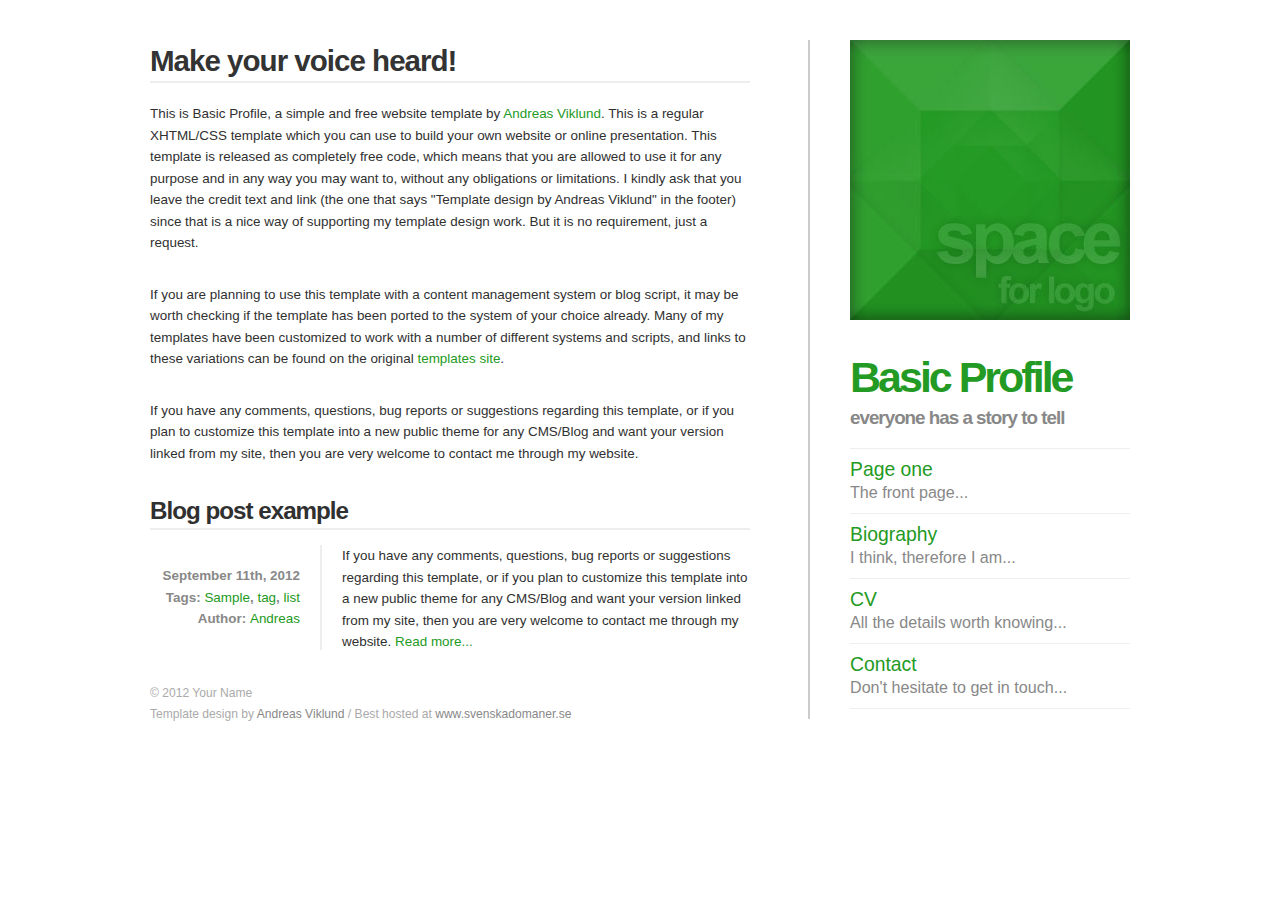
==== Basic Profile v2.0.html @ 3450f1e1 "second commit" ====
<!DOCTYPE html PUBLIC "-//W3C//DTD XHTML 2.0 Strict//EN" "http://www.w3.org/TR/xhtml1/DTD/xhtml1-strict.dtd">
<!-- saved from url=(0051)http://andreasviklund.com/files/demo/basic-profile/ -->
<html xmlns="http://www.w3.org/1999/xhtml" lang="en" xml:lang="en"><head><meta http-equiv="Content-Type" content="text/html; charset=UTF-8">
	
	<meta name="description" content="Your description goes here">
	<meta name="keywords" content="your,keywords,goes,here">
	<meta name="author" content="Your Name">
	<link rel="stylesheet" type="text/css" href="./Basic Profile v2.0_files/basic-profile.css" title="Basic Profile" media="all">
	<title>Basic Profile v2.0</title>
</head>

<body>
<div id="wrap">
	<div id="sidebar">
		<a href="http://andreasviklund.com/files/demo/basic-profile/index.html"><img src="./Basic Profile v2.0_files/logotype.jpg" width="280" height="280" alt="Sample logotype"></a>
		<h1><a href="http://andreasviklund.com/files/demo/basic-profile/index.html">Basic Profile</a></h1>
		<p class="slogan">everyone has a story to tell</p>
		
		<ul>
			<li><a href="http://andreasviklund.com/files/demo/basic-profile/#">Page one</a><br>The front page...</li>
			<li><a href="http://andreasviklund.com/files/demo/basic-profile/#">Biography</a><br>I think, therefore I am...</li>
			<li><a href="http://andreasviklund.com/files/demo/basic-profile/#">CV</a><br>All the details worth knowing...</li>
			<li><a href="http://andreasviklund.com/files/demo/basic-profile/#">Contact</a><br>Don't hesitate to get in touch...</li>
		</ul>
	</div>

	<div id="content">
		<h2>Make your voice heard!</h2>
		<p>This is Basic Profile, a simple and free website template by <a href="http://andreasviklund.com/">Andreas Viklund</a>. This is a regular XHTML/CSS template which you can use to build your own website or online presentation. This template is released as completely free code, which means that you are allowed to use it for any purpose and in any way you may want to, without any obligations or limitations. I kindly ask that you leave the credit text and link (the one that says "Template design by Andreas Viklund" in the footer) since that is a nice way of supporting my template design work. But it is no requirement, just a request.</p>
		<p>If you are planning to use this template with a content management system or blog script, it may be worth checking if the template has been ported to the system of your choice already. Many of my templates have been customized to work with a number of different systems and scripts, and links to these variations can be found on the original <a href="http://andreasviklund.com/templates/">templates site</a>.</p>
		<p>If you have any comments, questions, bug reports or suggestions regarding this template, or if you plan to customize this template into a new public theme for any CMS/Blog and want your version linked from my site, then you are very welcome to contact me through my website.</p>
		
		<h3>Blog post example</h3>
		<p class="timestamp">September 11th, 2012<br>
		Tags: <a href="http://andreasviklund.com/files/demo/basic-profile/#">Sample</a>, <a href="http://andreasviklund.com/files/demo/basic-profile/#">tag</a>, <a href="http://andreasviklund.com/files/demo/basic-profile/#">list</a><br>
		Author: <a href="http://andreasviklund.com/files/demo/basic-profile/#">Andreas</a></p>
		<p>If you have any comments, questions, bug reports or suggestions regarding this template, or if you plan to customize this template into a new public theme for any CMS/Blog and want your version linked from my site, then you are very welcome to contact me through my website. <a href="http://andreasviklund.com/files/demo/basic-profile/#">Read more...</a></p>
		
		<p class="credits">© 2012 Your Name<br>
		Template design by <a href="http://andreasviklund.com/">Andreas Viklund</a> / Best hosted at <a href="https://www.svenskadomaner.se/?ref=mall&amp;ling=en" title="Svenska Domäner AB">www.svenskadomaner.se</a></p>
	</div>
</div>


</body></html>
---- Basic Profile v2.0_files/basic-profile.css ----
/*
Original design: Basic Profile (v2.0 - Sep 11, 2012) - A free xhtml/css website template by Andreas Viklund.
For more information, see http://andreasviklund.com/templates/basic-profile/
*/

*{margin:0; padding:0;}
body {background:#fff url(background.jpg) top center no-repeat; color:#303030; font:84% Arial,Helvetica,sans-serif; line-height:1.6em;}
a {color:#239a23; text-decoration:none;}
a:hover {text-decoration:underline;}
p,ul,ol,dl {margin:0 0 30px 0;}
h1 {color:#888; font-size:3.2em; line-height:1.1em; letter-spacing:-3px; margin:20px 0 0 0;}
h1 a {color:#239a23; text-transform:none;}
h2 {font-size:2.2em; color:#333; margin:0 0 20px; letter-spacing:-1px; border-bottom:2px solid #eee;}
h3 {font-size:1.8em; margin:10px 0 15px 0; letter-spacing:-1px; border-bottom:2px solid #eee;}
h1,h2,h3 {font-weight:700; line-height:1.4em;}
#wrap {color:#303030; margin:40px auto; padding:0; width:980px;}
#content {text-align:left; width:600px; padding-right:40px;}
#sidebar {float:right; width:280px; padding-left:40px; border-left:2px solid #ccc; }
#sidebar ul {list-style:none; margin:0; padding:10px 0 0 0; border-top:1px solid #eee;}
#sidebar li {list-style:none; font-size:1.2em; margin:0 0 10px; padding:0 0 10px 0; color:#888; border-bottom:1px solid #eee;}
#sidebar li a {font-size:1.2em;}
#sidebar h2 {font-size: 1.4em;}
.slogan {color:#888; font-size:1.4em; font-weight:700; margin:0 0 20px 0; letter-spacing:-1px;}
.readmore {text-align:right; margin:0 20px 30px 0;}
.timestamp {display:block; font-weight:700; color:#888; text-align:right; width:150px; padding:20px 20px 20px 0; float:left; margin:0 20px 20px 0; border-right:2px solid #eee;}
.timestamp a {font-weight:normal;}
.credits {display:block; clear:left; font-size:0.9em; color:#aaa; margin:20px 0;}
.credits a {color:#888;}
.clear {clear:both;}
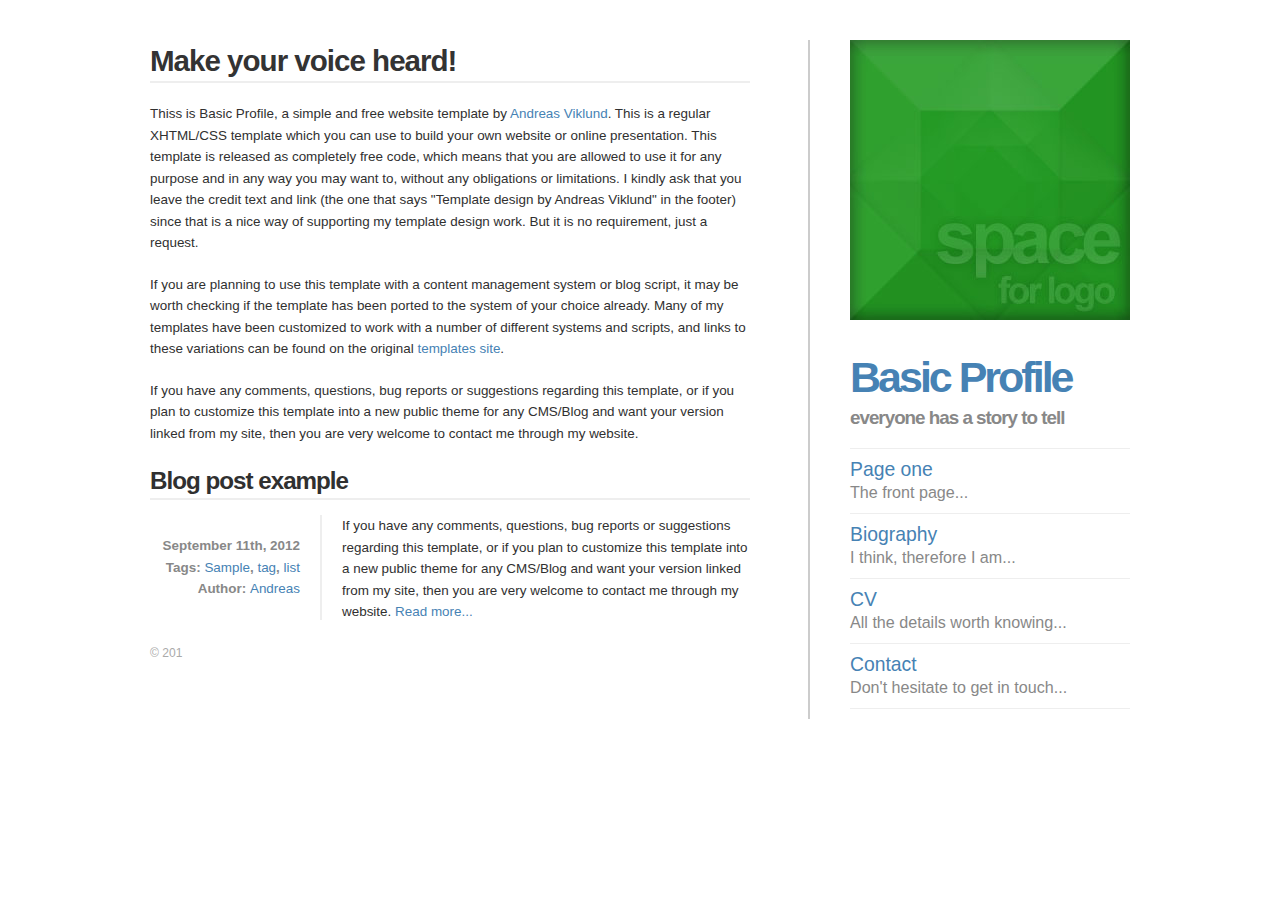
==== commit 73458787: "saved changes" ====
--- a/Basic Profile v2.0.html
+++ b/Basic Profile v2.0.html
@@ -1,11 +1,11 @@
 <!DOCTYPE html PUBLIC "-//W3C//DTD XHTML 2.0 Strict//EN" "http://www.w3.org/TR/xhtml1/DTD/xhtml1-strict.dtd">
 <!-- saved from url=(0051)http://andreasviklund.com/files/demo/basic-profile/ -->
-<html xmlns="http://www.w3.org/1999/xhtml" lang="en" xml:lang="en"><head><meta http-equiv="Content-Type" content="text/html; charset=UTF-8">
+<html><head><meta http-equiv="Content-Type" content="text/html; charset=UTF-8">
 	
-	<meta name="description" content="Your description goes here">
-	<meta name="keywords" content="your,keywords,goes,here">
-	<meta name="author" content="Your Name">
-	<link rel="stylesheet" type="text/css" href="./Basic Profile v2.0_files/basic-profile.css" title="Basic Profile" media="all">
+	<meta name="description" content="Frederik Ebert personal website">
+	<meta name="keywords" content="robotics,research,deep learning,reinforcement learning, control, dexterous manipulation">
+	<meta name="author" content="Frederik Ebert">
+	<link rel="stylesheet" type="text/css" href="./frederikebert_files/basic-profile.css" title="Basic Profile" media="all">
 	<title>Basic Profile v2.0</title>
 </head>
 
@@ -26,7 +26,7 @@
 
 	<div id="content">
 		<h2>Make your voice heard!</h2>
-		<p>This is Basic Profile, a simple and free website template by <a href="http://andreasviklund.com/">Andreas Viklund</a>. This is a regular XHTML/CSS template which you can use to build your own website or online presentation. This template is released as completely free code, which means that you are allowed to use it for any purpose and in any way you may want to, without any obligations or limitations. I kindly ask that you leave the credit text and link (the one that says "Template design by Andreas Viklund" in the footer) since that is a nice way of supporting my template design work. But it is no requirement, just a request.</p>
+		<p>Thiss is Basic Profile, a simple and free website template by <a href="http://andreasviklund.com/">Andreas Viklund</a>. This is a regular XHTML/CSS template which you can use to build your own website or online presentation. This template is released as completely free code, which means that you are allowed to use it for any purpose and in any way you may want to, without any obligations or limitations. I kindly ask that you leave the credit text and link (the one that says "Template design by Andreas Viklund" in the footer) since that is a nice way of supporting my template design work. But it is no requirement, just a request.</p>
 		<p>If you are planning to use this template with a content management system or blog script, it may be worth checking if the template has been ported to the system of your choice already. Many of my templates have been customized to work with a number of different systems and scripts, and links to these variations can be found on the original <a href="http://andreasviklund.com/templates/">templates site</a>.</p>
 		<p>If you have any comments, questions, bug reports or suggestions regarding this template, or if you plan to customize this template into a new public theme for any CMS/Blog and want your version linked from my site, then you are very welcome to contact me through my website.</p>
 		
@@ -36,8 +36,7 @@
 		Author: <a href="http://andreasviklund.com/files/demo/basic-profile/#">Andreas</a></p>
 		<p>If you have any comments, questions, bug reports or suggestions regarding this template, or if you plan to customize this template into a new public theme for any CMS/Blog and want your version linked from my site, then you are very welcome to contact me through my website. <a href="http://andreasviklund.com/files/demo/basic-profile/#">Read more...</a></p>
 		
-		<p class="credits">© 2012 Your Name<br>
-		Template design by <a href="http://andreasviklund.com/">Andreas Viklund</a> / Best hosted at <a href="https://www.svenskadomaner.se/?ref=mall&amp;ling=en" title="Svenska Domäner AB">www.svenskadomaner.se</a></p>
+		<p class="credits">© 201<br>
 	</div>
 </div>
 
--- a/frederikebert_files/basic-profile.css
+++ b/frederikebert_files/basic-profile.css
@@ -0,0 +1,29 @@
+/*
+Original design: Basic Profile (v2.0 - Sep 11, 2012) - A free xhtml/css website template by Andreas Viklund.
+For more information, see http://andreasviklund.com/templates/basic-profile/
+*/
+
+*{margin:0; padding:0;}
+body {background:#fff url(background.jpg) top center no-repeat; color:#303030; font:84% Arial,Helvetica,sans-serif; line-height:1.6em;}
+a {color:#4682B4; text-decoration:none;}
+a:hover {text-decoration:underline;}
+p,ul,ol,dl {margin:0 0 20px 0;}
+h1 {color:#888; font-size:3.2em; line-height:1.1em; letter-spacing:-3px; margin:20px 0 0 0;}
+h1 a {color:#4682B4; text-transform:none;}
+h2 {font-size:2.2em; color:#333; margin:0 0 20px; letter-spacing:-1px; border-bottom:2px solid #eee;}
+h3 {font-size:1.8em; margin:10px 0 15px 0; letter-spacing:-1px; border-bottom:2px solid #eee;}
+h1,h2,h3 {font-weight:700; line-height:1.4em;}
+#wrap {color:#303030; margin:40px auto; padding:0; width:980px;}
+#content {text-align:left; width:600px; padding-right:40px;}
+#sidebar {float:right; width:280px; padding-left:40px; border-left:2px solid #ccc; }
+#sidebar ul {list-style:none; margin:0; padding:10px 0 0 0; border-top:1px solid #eee;}
+#sidebar li {list-style:none; font-size:1.2em; margin:0 0 10px; padding:0 0 10px 0; color:#888; border-bottom:1px solid #eee;}
+#sidebar li a {font-size:1.2em;}
+#sidebar h2 {font-size: 1.4em;}
+.slogan {color:#888; font-size:1.4em; font-weight:700; margin:0 0 20px 0; letter-spacing:-1px;}
+.readmore {text-align:right; margin:0 20px 30px 0;}
+.timestamp {display:block; font-weight:700; color:#888; text-align:right; width:150px; padding:20px 20px 20px 0; float:left; margin:0 20px 20px 0; border-right:2px solid #eee;}
+.timestamp a {font-weight:normal;}
+.credits {display:block; clear:left; font-size:0.9em; color:#aaa; margin:20px 0;}
+.credits a {color:#888;}
+.clear {clear:both;}